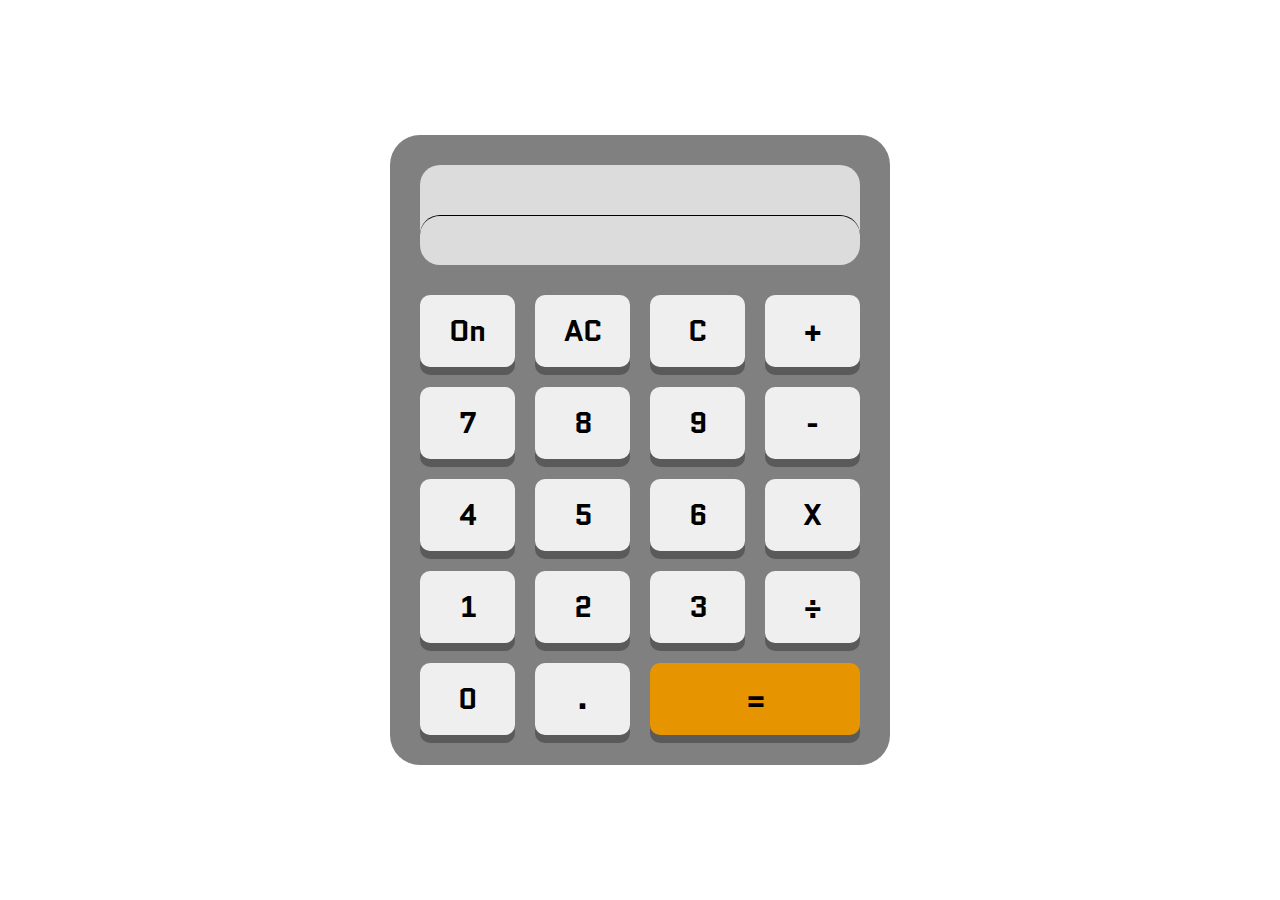
==== calculator/index.html @ 862bd61a "Add calculator structure and styles" ====
<!DOCTYPE html>
<html lang="en">
  <head>
    <meta charset="UTF-8" />
    <meta http-equiv="X-UA-Compatible" content="IE=edge" />
    <meta name="viewport" content="width=device-width, initial-scale=1.0" />
    <title>Calculator</title>
    <link rel="preconnect" href="https://fonts.googleapis.com" />
    <link rel="preconnect" href="https://fonts.gstatic.com" crossorigin />
    <link
      href="https://fonts.googleapis.com/css2?family=Quantico&display=swap"
      rel="stylesheet"
    />
    <link rel="stylesheet" href="./style.css" type="text/css" />
  </head>
  <body>
    <div id="container">
      <div id="display">
        <span id="previous-number"></span>
        <span id="current-number"></span>
      </div>
      <div id="buttons-container"></div>
    </div>
    <script src="./index.js"></script>
  </body>
</html>
---- calculator/style.css ----
/* Reset CSS */
*,
*::before,
*::after {
  margin: 0;
  padding: 0;
  box-sizing: border-box;
}

body {
  height: 100vh;
  display: flex;
  align-items: center;
  justify-content: center;
}

#container {
  width: 90%;
  max-width: 500px;
  background: grey;
  border-radius: 30px;
  padding: 30px;
}

#display {
  background: gainsboro;
  border-radius: 20px;
  width: 100%;
  height: 100px;
  margin-bottom: 30px;
}

#current-number,
#previous-number {
  width: 100%;
  height: 50%;
  border-radius: 20px;
  display: block;
  text-align: right;
}

#current-number {
  border-top: 1px solid black;
}

#buttons-container {
  display: grid;
  grid-template-columns: repeat(4, 1fr);
  gap: 20px;
}

#buttons-container > button:last-of-type {
  grid-column: 3 / -1;
  background: rgb(230, 149, 0);
}

button {
  padding: 15px 0;
  font-family: 'Quantico', sans-serif;
  font-size: 1.8rem;
  font-weight: 700;
  cursor: pointer;
  border-radius: 10px;
  border: none;
  box-shadow: 0 8px rgb(90, 90, 90);
}
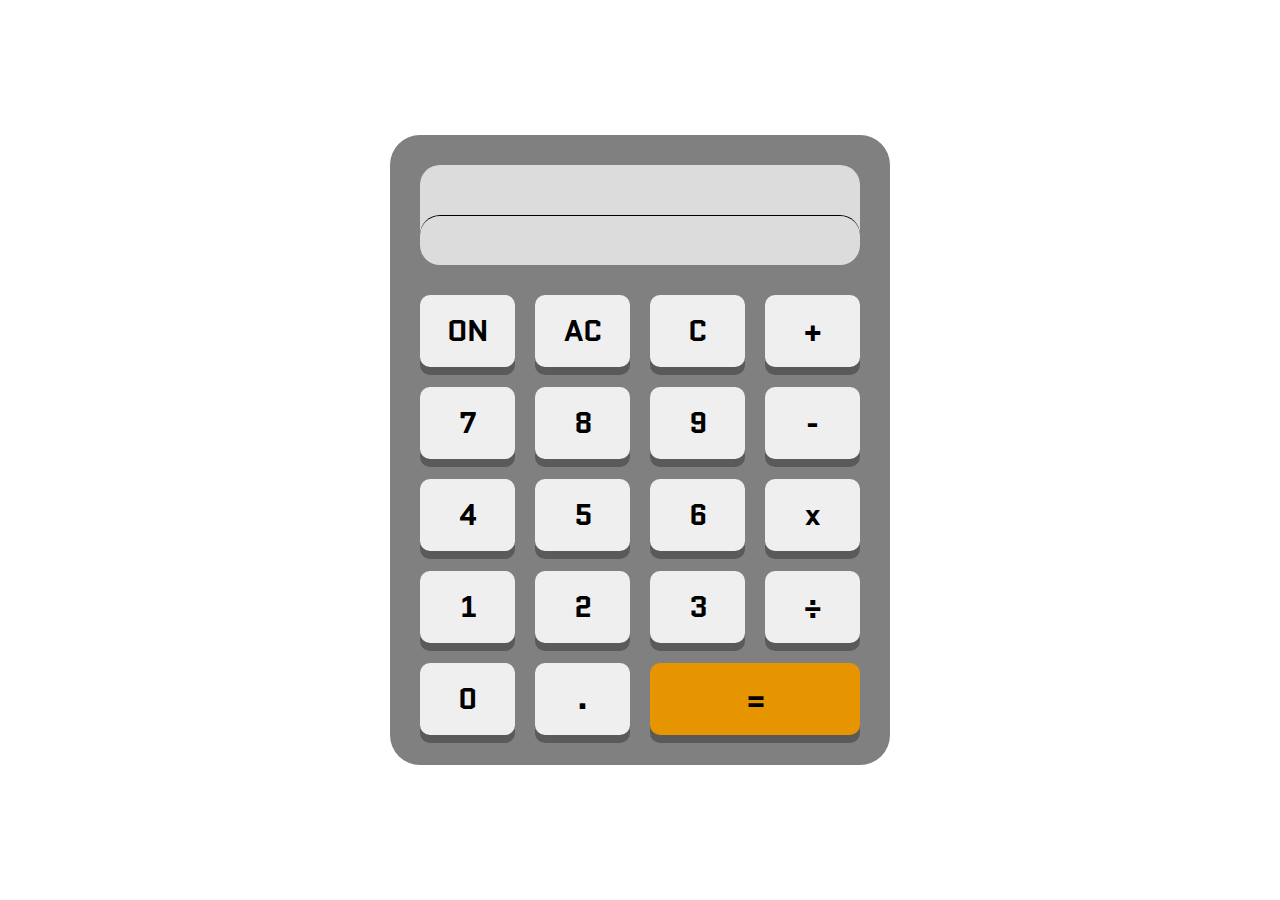
==== commit 3bbbb50c: "Add ON/OFF functionality" ====
--- a/calculator/index.html
+++ b/calculator/index.html
@@ -21,6 +21,6 @@
       </div>
       <div id="buttons-container"></div>
     </div>
-    <script src="./index.js"></script>
+    <script src="./index.js" type="module"></script>
   </body>
 </html>
